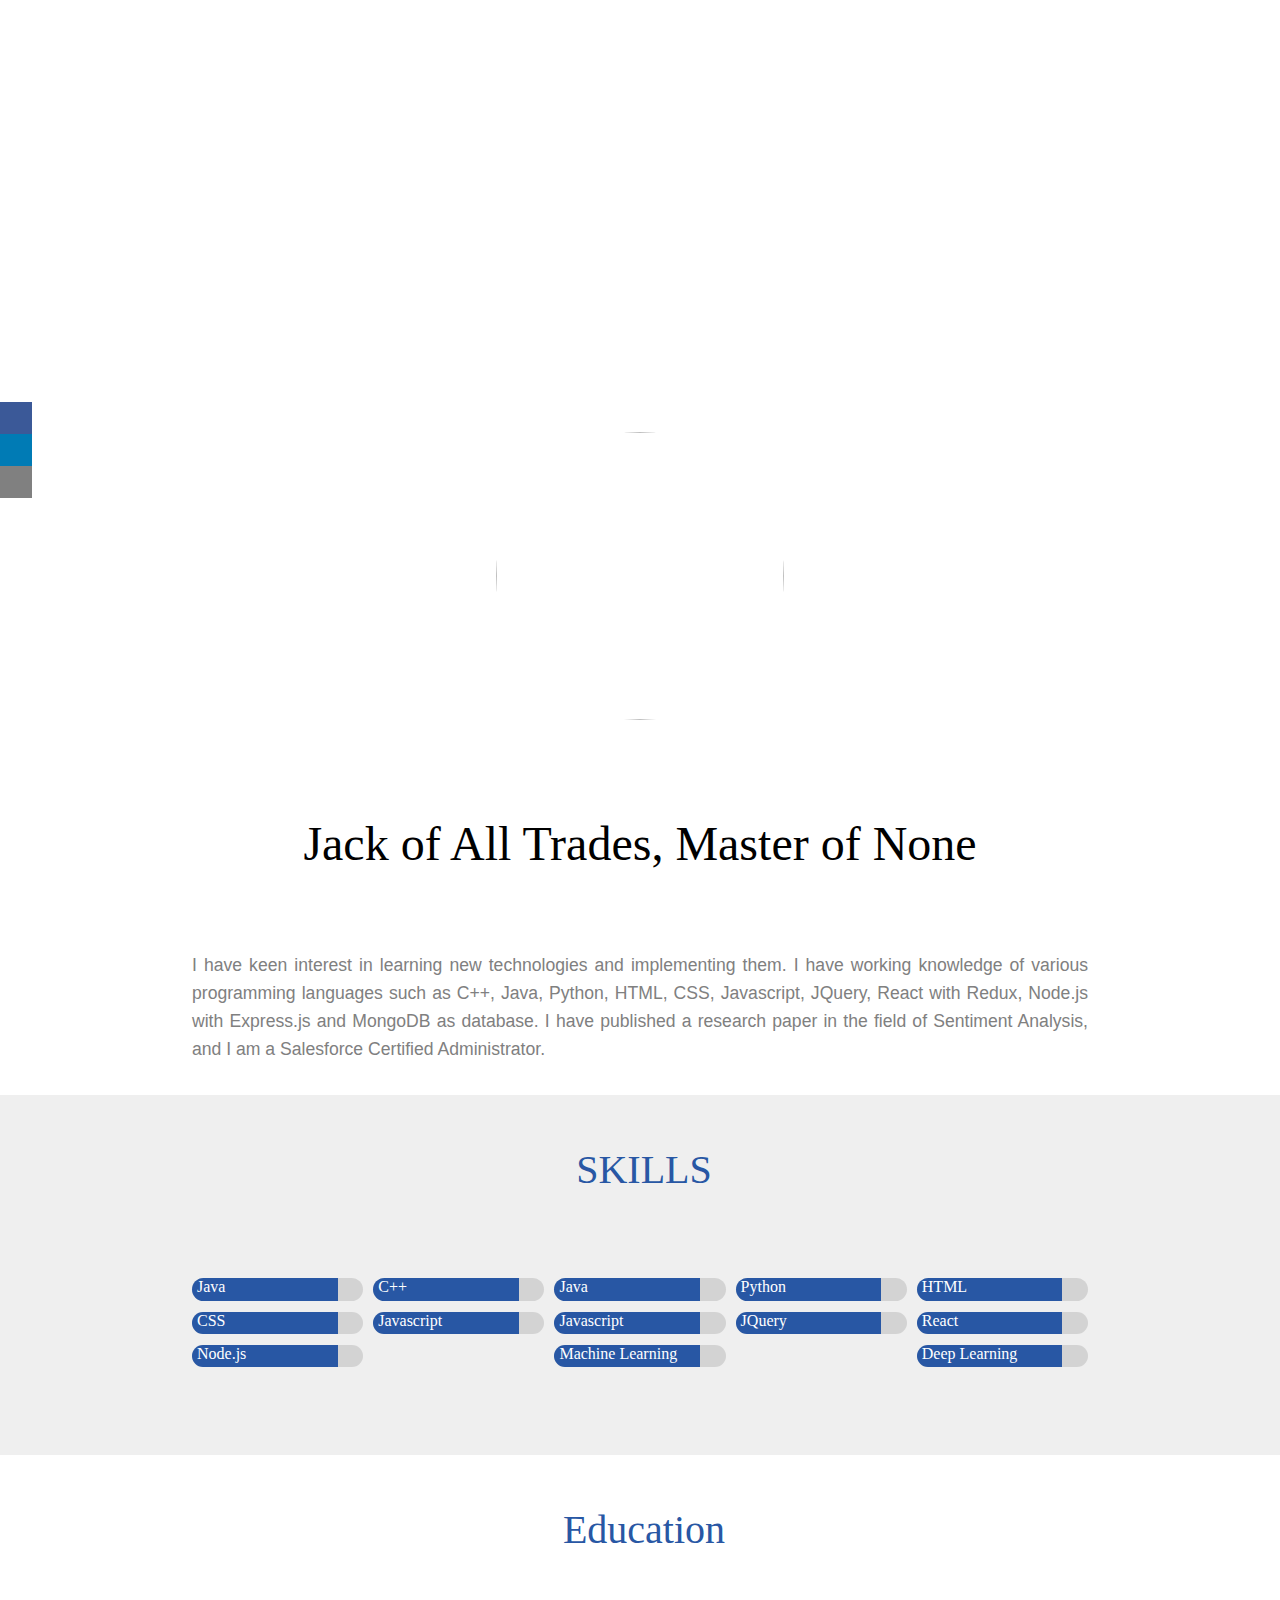
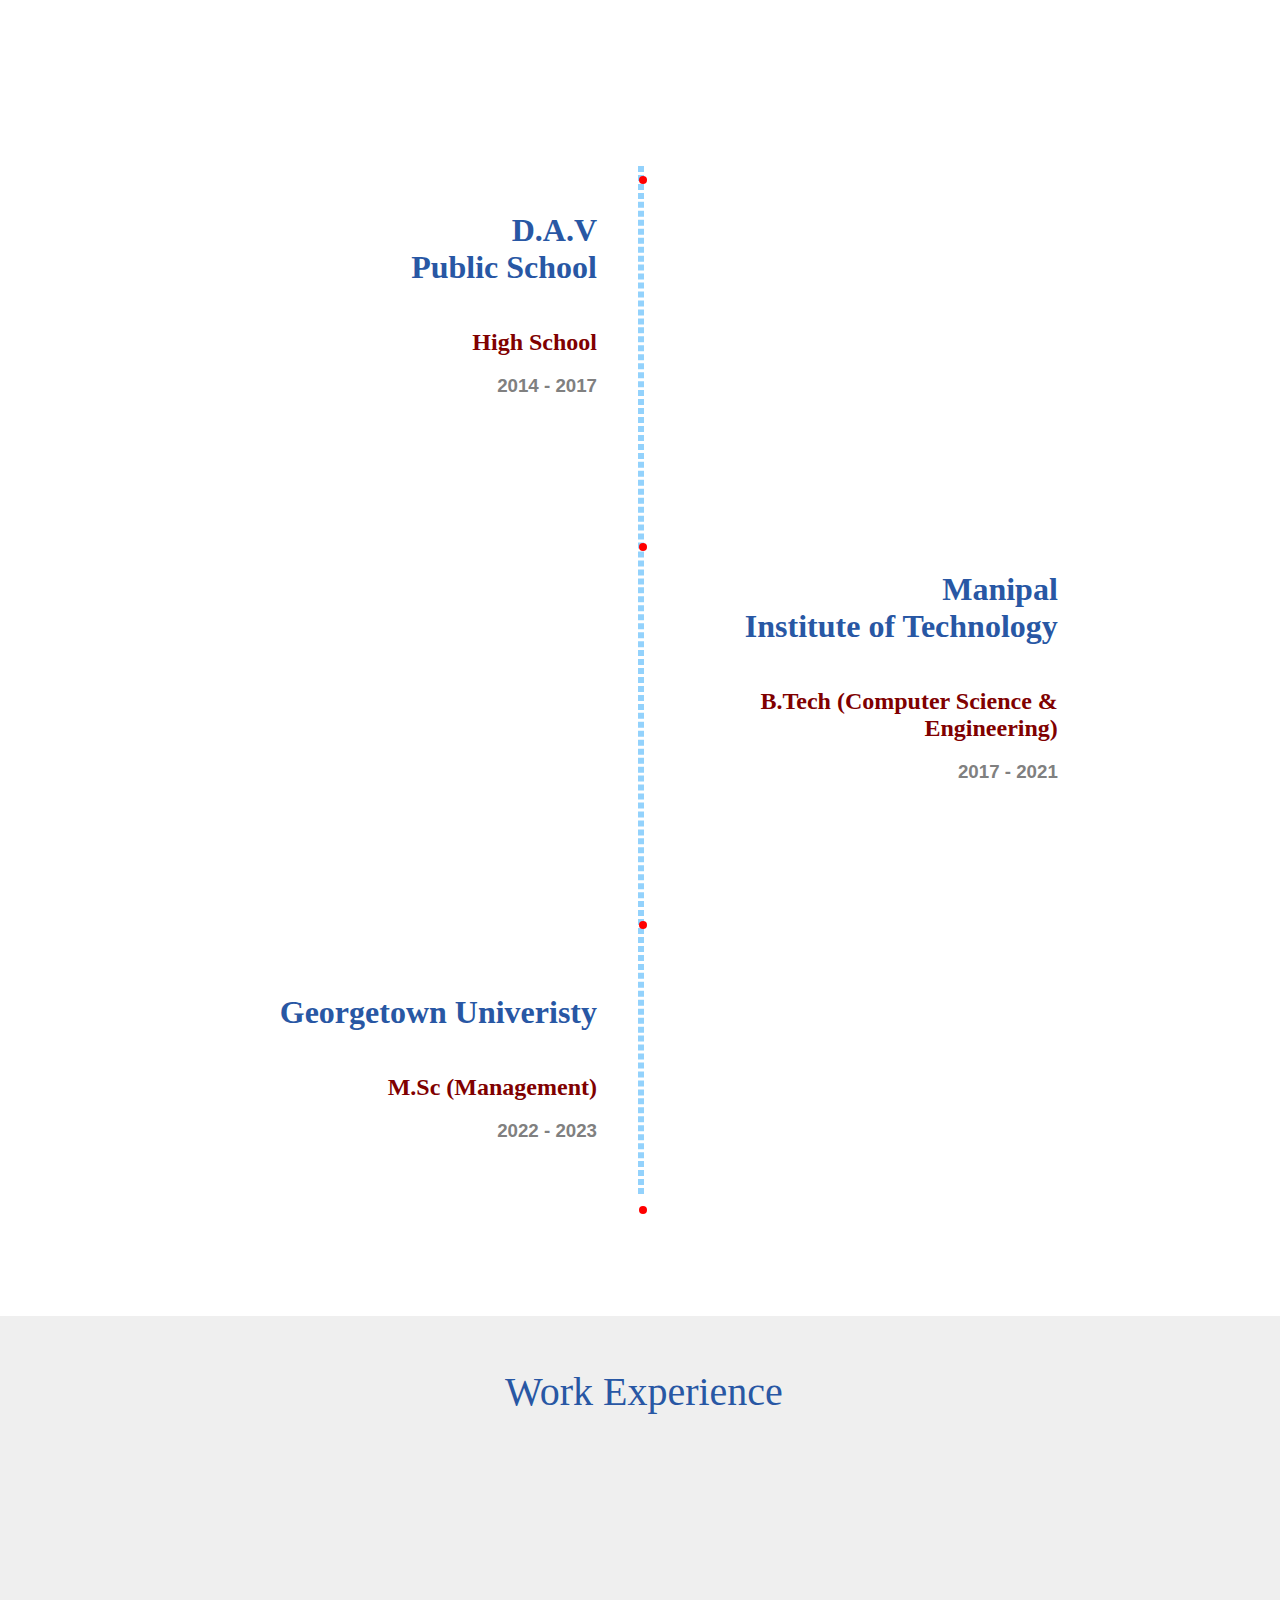
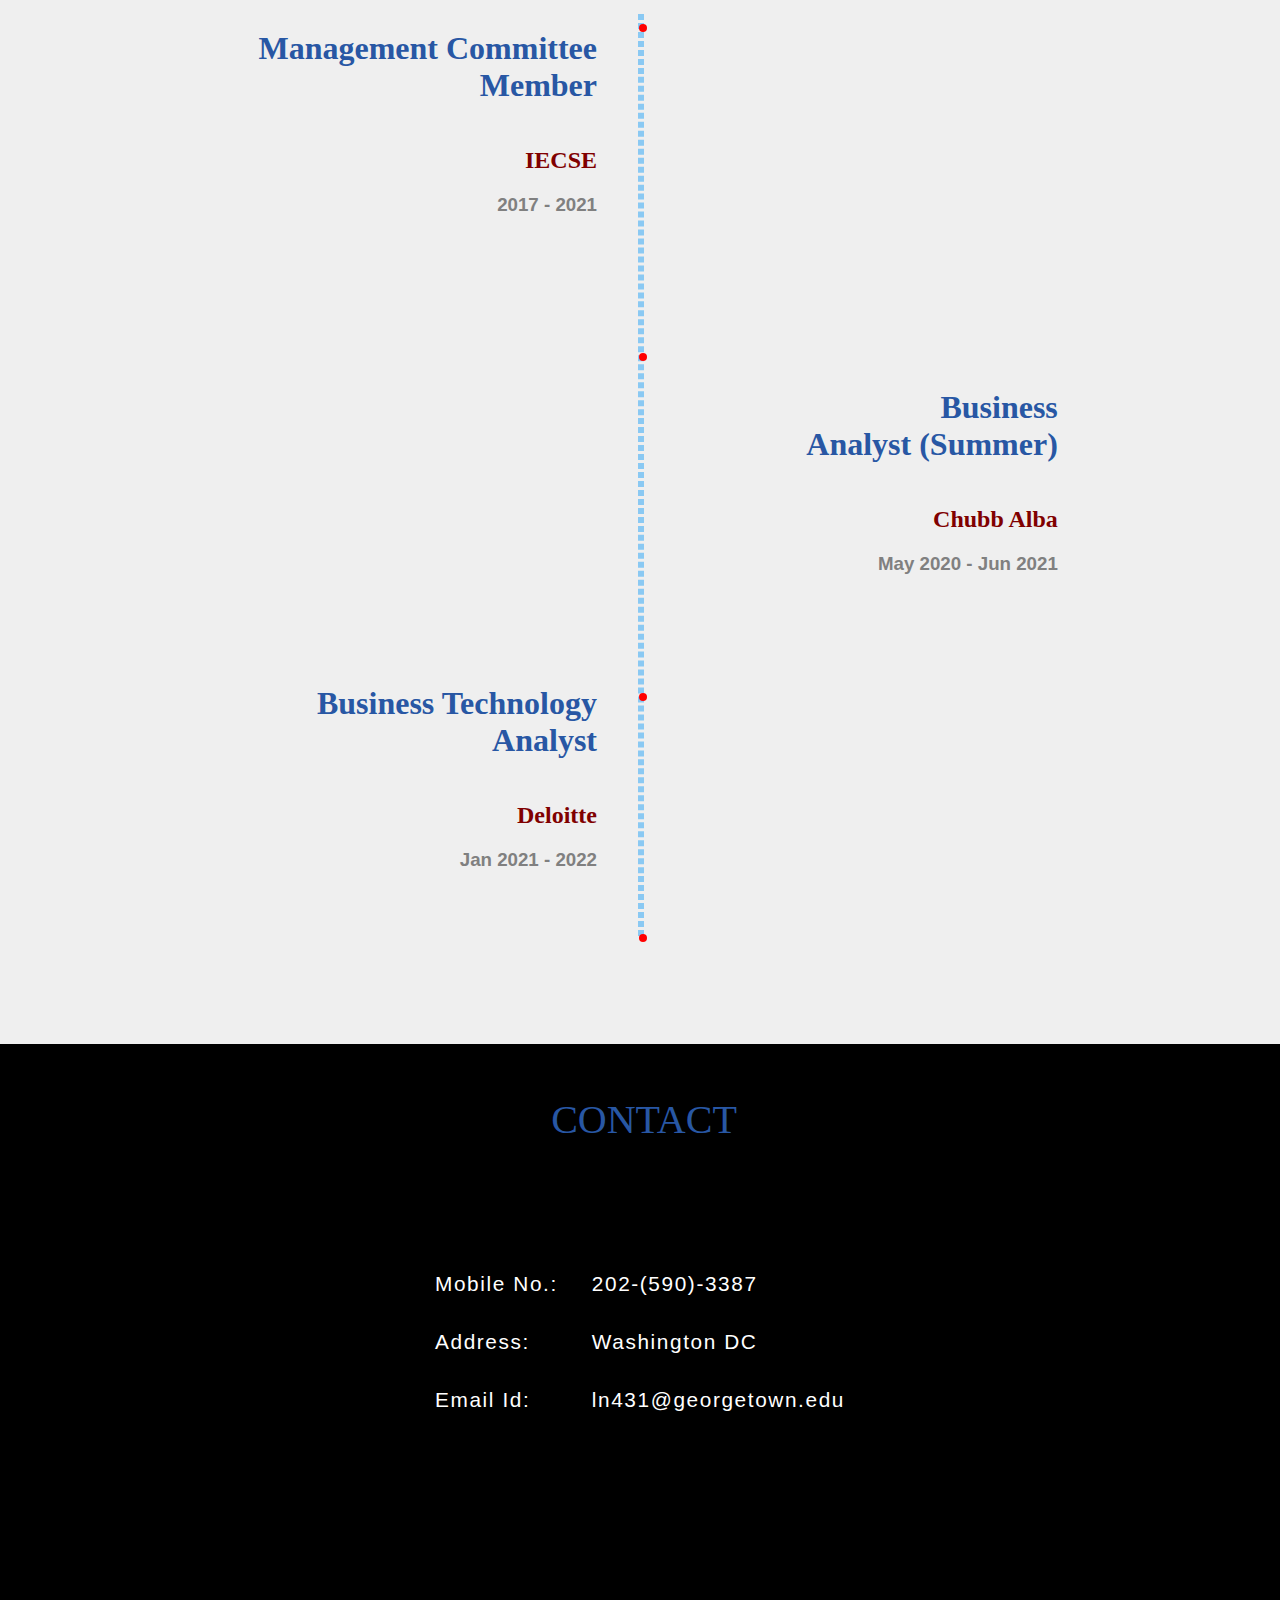
==== index.html @ 9a654870 "Add files via upload" ====
<!DOCTYPE html>
<html lang="en">
<head>
    <meta charset="UTF-8">
    <meta name="viewport" content="width=device-width, initial-scale=1.0">
    <meta name="keywords" content="lakshay, narang, coder">
    <title>Lakshay Narang</title>
    <link rel="stylesheet" href="style.css">
    <link rel="stylesheet" href="https://pro.fontawesome.com/releases/v5.10.0/css/all.css" integrity="sha384-AYmEC3Yw5cVb3ZcuHtOA93w35dYTsvhLPVnYs9eStHfGJvOvKxVfELGroGkvsg+p" crossorigin="anonymous"/>
</head>
<body>

    <header id="body-header">
        <nav>
            <ul class="horizontal-list text-center nav-menu">
                <li>
                    <a href="#">Home</a>
                </li>
                <li>
                    <a href="#about">About</a>
                </li>
                <li>
                    <a href="#skills">Skills</a>
                </li>
                <li>
                    <a href="#experience">Experience</a>
                </li>
                <li>
                    <a href="#education">Education</a>
                </li>
                <li>
                    <a href="#contact">Contact</a>
                </li>
            </ul>
        </nav>
        <div id="name-social-container">
            <div class="text-center">
                <h1 id="my-name">
                        Lakshay Narang
                </h1>
            </div>
            <div>
                <ul class="horizontal-list text-center social-icons">
                        <li>
                            <a href="https://www.linkedin.com/in/lnarang8/"><i class="fab fa-linkedin-in"></i></a>
                        </li>
                        <li>
                            <a href="https://github.com/ln431"><i class="fab fa-github"></i></a>
                        </li>
                        <li>
                            <a href="https://www.facebook.com"><i class="fab fa-facebook"></i></a>
                        </li>
                </ul>
            </div>
        </div>
    </header>

    <main>
        <section id="about">
            <div id="my-image">
                <img src="./static/myimg.jpeg" alt="" srcset="">
            </div>
            <p id="my-desc1" class="text-center">
                Jack of All Trades, Master of None
            </p>
            <p id="my-desc2" class="text-center">
                I have keen interest in learning new technologies and implementing them. I have working knowledge of various programming languages such as C++, Java, Python, HTML,
                CSS, Javascript, JQuery, React with Redux, Node.js with Express.js and MongoDB as database. I have published a research paper in the field of 
                Sentiment Analysis, and I am a Salesforce Certified Administrator.
            </p>
        </section>
        <section id="skills">
            <h1 class="section-heading mb75px"> 
                <span>
                    <i class="fas fa-chalkboard-teacher"></i>
                </span>
                <span>
                    SKILLS
                </span>
            </h1>
            <div class="skills-display">
                <div class="skill-progress">
                    <div class="eighty-five-percent mb-blue">
                        <div class="skill-name">
                                <span>Java</span>
                        </div>
                    </div>
                    </div>

                    <div class="skill-progress">
                        <div class="eighty-five-percent mb-blue">
                            <div class="skill-name">
                                    <span>C++</span>
                            </div>
                        </div>
                    </div>

                    <div class="skill-progress">
                        <div class="eighty-five-percent mb-blue">
                            <div class="skill-name">
                                    <span>Java</span>
                            </div>
                        </div>
                    </div>

                    <div class="skill-progress">
                        <div class="eighty-five-percent mb-blue">
                            <div class="skill-name">
                                    <span>Python</span>
                            </div>
                        </div>
                    </div>

                    <div class="skill-progress">
                        <div class="eighty-five-percent mb-blue">
                            <div class="skill-name">
                                    <span>HTML</span>
                            </div>
                        </div>
                    </div>

                    <div class="skill-progress">
                        <div class="eighty-five-percent mb-blue">
                            <div class="skill-name">
                                    <span>CSS</span>
                            </div>
                        </div>
                    </div>

                    <div class="skill-progress">
                        <div class="eighty-five-percent mb-blue">
                            <div class="skill-name">
                                    <span>Javascript</span>
                            </div>
                        </div>
                    </div>

                    <div class="skill-progress">
                        <div class="eighty-five-percent mb-blue">
                            <div class="skill-name">
                                    <span>Javascript</span>
                            </div>
                        </div>
                    </div>

                    <div class="skill-progress">
                        <div class="eighty-five-percent mb-blue">
                            <div class="skill-name">
                                    <span>JQuery</span>
                            </div>
                        </div>
                    </div>

                    <div class="skill-progress">
                        <div class="eighty-five-percent mb-blue">
                            <div class="skill-name">
                                    <span>React</span>
                            </div>
                        </div>
                    </div>

                    <div class="skill-progress">
                        <div class="eighty-five-percent mb-blue">
                            <div class="skill-name">
                                    <span>Node.js</span>
                            </div>
                        </div>
                    </div>

                    <div class="skill-progress">
                        <div class="eighty-five-percent mb-blue">
                            <div class="skill-name">
                                    <span>Machine Learning</span>
                            </div>
                        </div>
                    </div>

                    <div class="skill-progress">
                        <div class="eighty-five-percent mb-blue">
                            <div class="skill-name">
                                    <span>Deep Learning</span>
                            </div>
                        </div>
                    </div>
                </div>
                <P></P>
        </section>
    
        <section id="education">
            <h1 class="section-heading mb75px">
                <span>
                    <i class="fas fa-briefcase"></i>
                </span>
                <span>
                    Education
                </span>
            </h1>
            <div class="timeline">
                 <div class="timeline-box">
                     <h4 id="dav" class="">D.A.V Public School</h4>
                     <h2 class="company-name">High School</h2>
                     <h3 class="time">2014&nbsp;-&nbsp;2017</h3>
                     <p class="role-desc"></p>
                 </div>
                    <div class="timeline-box">
                     <h4 id="mit" class="">Manipal Institute of Technology</h4>
                     <h2 class="company-name">B.Tech (Computer Science & Engineering)</h2>
                     <h3 class="time">2017&nbsp;-&nbsp;2021</h3>
                     <p class="role-desc"></p>
                 </div>
                 <div class="timeline-box">
                     <h4 id="gu" class="">Georgetown Univeristy</h4>
                     <h2 class="company-name">M.Sc (Management)</h2>
                     <h3 class="time">2022&nbsp;-&nbsp;2023</h3>
                     <p class="role-desc"></p>
                 </div>
                 <div class="timeline-box">
 
                 </div>
                 <div class="timeline-divider">
                         <div class="timeline-traveller">
                             <i class="fas fa-plane"></i>
                         </div>
                 </div>
            </div>
        </section>
        <section id="experience">
           <h1 class="section-heading mb75px">
               <span>
                   <i class="fas fa-briefcase"></i>
               </span>
               <span>
                   Work Experience
               </span>
           </h1>
           <div class="timeline">
                <div class="timeline-box">
                    <h4 id="iecse" class="">Management Committee Member</h4>
                    <h2 class="company-name">IECSE</h2>
                    <h3 class="time">2017&nbsp;-&nbsp;2021</h3>
                    <p class="role-desc"></p>
                </div>
                <div class="timeline-box">
                    <h4 id="chubb-alba" class="">Business Analyst (Summer)</h4>
                    <h2 class="company-name">Chubb Alba</h2>
                    <h3 class="time">May&nbsp;2020&nbsp;-&nbsp;Jun&nbsp;2021</h3>
                    <p class="role-desc"></p>
                </div>
                <div class="timeline-box">
                    <h4 id="del" class="">Business Technology Analyst</h4>
                    <h2 class="company-name">Deloitte</h2>
                    <h3 class="time">Jan&nbsp;2021&nbsp;-&nbsp;2022</h3>
                    <p class="role-desc"></p>
                </div>
                <div class="timeline-box">

                </div>
                <div class="timeline-divider">
                        <div class="timeline-traveller">
                            <i class="fas fa-plane"></i>
                        </div>
                </div>
           </div>
        </section>
        
        <section id="contact">
            <h1 class="section-heading"> 
                <span>
                    <i class="fad fa-id-card-alt"></i>
                </span>
                <span>
                    CONTACT
                </span>
            </h1>

            <div style="color: white; font-size: 1.3rem; padding: 5rem; font-family: Arial, Helvetica, sans-serif;">

                    <table>
                        <tr>
                            <td>Mobile No.:</td>
                            <td>202-(590)-3387</td>
                        </tr>
                        <tr>
                            <td>Address:</td>
                            <td>Washington DC</td>
                        </tr>
                        <tr>
                            <td>Email Id:</td>
                            <td>ln431@georgetown.edu</td>
                        </tr>
                    </table>
            </div>
        </section>
    </main>

    <div class="icon-bar">
        <a href="https://www.facebook.com" class="facebook"><i class="fab fa-facebook"></i></a>
        <a href="https://www.linkedin.com/in/lnarang8/" class="linkedin"><i class="fab fa-linkedin-in"></i></a>        
        <a href="https://github.com/ln431" class="github"><i class="fab fa-github"></i></a>
      </div>

    <script src="https://code.jquery.com/jquery-3.5.1.slim.min.js" integrity="sha384-DfXdz2htPH0lsSSs5nCTpuj/zy4C+OGpamoFVy38MVBnE+IbbVYUew+OrCXaRkfj" crossorigin="anonymous"></script>
    <script src="https://cdn.jsdelivr.net/npm/popper.js@1.16.0/dist/umd/popper.min.js" integrity="sha384-Q6E9RHvbIyZFJoft+2mJbHaEWldlvI9IOYy5n3zV9zzTtmI3UksdQRVvoxMfooAo" crossorigin="anonymous"></script>
    <script src="https://stackpath.bootstrapcdn.com/bootstrap/4.5.0/js/bootstrap.min.js" integrity="sha384-OgVRvuATP1z7JjHLkuOU7Xw704+h835Lr+6QL9UvYjZE3Ipu6Tp75j7Bh/kR0JKI" crossorigin="anonymous"></script>
    <script src="https://ajax.googleapis.com/ajax/libs/jquery/3.3.1/jquery.min.js"></script>
<script>
$(document).ready(function(){
  // Add smooth scrolling to all links
  $("a").on('click', function(event) {

    // Make sure this.hash has a value before overriding default behavior
    if (this.hash !== "") {
      // Prevent default anchor click behavior
      event.preventDefault();

      // Store hash
      var hash = this.hash;

      // Using jQuery's animate() method to add smooth page scroll
      // The optional number (800) specifies the number of milliseconds it takes to scroll to the specified area
      $('html, body').animate({
        scrollTop: $(hash).offset().top
      }, 800, function(){

        // Add hash (#) to URL when done scrolling (default click behavior)
        window.location.hash = hash;
      });
    } // End if
  });
});
</script>
</body>
</html>
---- style.css ----
body{
    margin: 0px;
}

/* Body Header */
#body-header{
    height: 65vh;
    background-image: url(static/bg-img.jpg);
    background-size: cover;
    background-position: center;
    opacity: 0.8;
    background-attachment: fixed;
}

/* Horizontal Lists */
.horizontal-list{
    list-style: none;
    padding-left: 0px;
    margin: 0px;
}

.horizontal-list li{
    display: inline-block;
    margin: 0px 8px 8px 0px;
    font-weight: 500;
}


.horizontal-list li a{
    color: white;
    text-decoration: none;
}

.nav-menu{
    font-family: Arial, Helvetica, sans-serif;
    font-size: 1.5rem;
    position: relative;
    top: 2rem;
}

.nav-menu li a{
    transition: color 0.5s, border-bottom 1s;
}

.nav-menu li a:hover{
    color: lightgray;
    border-bottom: 1px solid white;
}

.text-center{
    text-align: center;
}

/* Name and Social Icons */
#name-social-container{
    margin-top: 20vh;
}

#my-name{
    font-size: 3rem;
    letter-spacing: 0.1rem;
    color: white;
    font-weight: 700;
    margin-bottom: 0.5rem;
}

.social-icons li a i{
    padding: 10px;
    font-size: 1.5rem;
    border-radius: 50%;
    transition: box-shadow 1s;
}

.social-icons li a i:hover{
    box-shadow: 0px 0px 6px 4px rgba(230, 196, 196, 0.3);
}

section{
    width: 100%;
    display: flex;
    flex-direction: column;
    align-items: center;
}

section:nth-child(2n){
    background-color: #9e9b9b29;
}

section:nth-child(2n+1){
    background-color: white;
}

/* About section */
#about{
    height: auto;
    width: 100%;
    position: relative;
}

#my-image{
    height: 18rem;
    width: 18rem;
    margin: auto;
    margin-top: -17vh;
}

#my-image img{
    height: 100%;
    width: 100%;
    border-radius: 50%;
}

#my-desc1{
    font-size: 3rem;
    padding-top: 3rem;
}

#my-desc2{
    width: 70%;
    height: 100%;
    font-size: 1.1rem;
    padding: 2rem;
    text-align: justify;
    font-family: Arial, Helvetica, sans-serif;
    color: gray;
    line-height: 28px;
    font-weight: 100;
    margin: auto;
}

.section-heading{
    width: auto;
    padding: 20px 10px 10px;
    font-weight: 400;
}

.section-heading span{
    font-size: 40px;
    color: #2857a4;
    display: inline-block;
    padding-top: 10px;
    margin-right: 0.5rem
}

/* Skills Section */
#skills{
    height: 40vh;
}
.skills-display{
    width: 70%;
    height: 100px;
    display: flex;
    flex-direction: row;
    flex-wrap: wrap;
    justify-content: space-between;
}

.mb75px{
    margin-bottom: 75px;
}

.mb-blue{
    background-color: #2857a4;
}

.text-highlight{
    color: #2857a4;
    font-weight: 600;
}

.skill-progress{
    width: 7rem;
    height: 1.4rem;
    background-color: lightgray;
    border-radius: 0.8rem;
    flex: 0 1 calc(20% - 8px);
}

.skill-progress>div{
    border-radius: 20px 0px 0px 20px;
}

.skill-name span{
    color: white;
    font-size: 1rem;
    margin-left: 5px;
}

.timeline{
    position: relative;
    width: 75%;
    /* border: 2px solid black; */
}

.timeline-box{
    position: relative;
    margin: 5px;
    width: 40%;
    left: 5%;
    min-height: 150px;
    /* border: 2px solid black; */
}

.timeline-box:nth-child(2n){
    left: 53%;
}

.timeline-divider{
    position: absolute;
    height: 80%;
    width: 0;
    border: 3px dashed #0096fa6b;
    top: 10%;
    left: 49.81%;
}

.timeline-traveller{
    font-size: 3.5rem;
    position: sticky;
    top: 25%;
    transform: rotate(90deg);
}

.timeline-box:nth-child(2n)::after{
    content:'';
    position: absolute;
    top: 30%;
    left: -9%;
    border-radius: 50%;
    width: 0.5rem;
    height: 0.5rem;
    background-color: red;
    z-index: 1;
}

.timeline-box:nth-child(2n+1)::after{
    content:'';
    position: absolute;
    top: 30%;
    right: -13%;
    border-radius: 50%;
    width: 0.5rem;
    height: 0.5rem;
    background-color: red;
    z-index: 1;
}

.eighty-five-percent{
    width: 85%;
    height: inherit;
}

#del{
    text-align: right;
    font-size: 2rem;
    color: #2857a4;
}

#del::before{
    content: '';
    background-image: url(static/deloitte.jpg);
    background-size: contain;
    display: inline-block;
    height: 60px;
    width: 80px;
    margin-right: 25rem;
}

.company-name{
    text-align: right;
    color: maroon;
}

.time{
    text-align: right;
    font-family: Arial, Helvetica, sans-serif;
    color: gray;
}

.role-desc{
    text-align: right;
    font-family: Arial, Helvetica, sans-serif;
    color: gray;
}

#iecse{
    text-align: right;
    font-size: 2rem;
    color: #2857a4;
}

#iecse::before{
    content: '';
    background-image: url(static/iecse.jpeg);
    background-size: contain;
    display: inline-block;
    height: 5rem;
    width: 5rem;
    margin-right: 10rem;
}

#chubb-alba{
    text-align: right;
    font-size: 2rem;
    color: #2857a4;
}

#chubb-alba::before{
    content: '';
    background-image: url(static/chubb.jpg);
    background-size: contain;
    background-repeat: no-repeat;
    display: inline-block;
    height: 10rem;
    width: 10rem;
    margin-right: 5rem;
}



#dav{
    text-align: right;
    font-size: 2rem;
    color: #2857a4;
}

#dav::before{
    content: '';
    background-image: url(static/dav.jpeg);
    background-size: contain;
    background-repeat: no-repeat;
    display: inline-block;
    height: 10rem;
    width: 10rem;
    margin-right: 5rem;
}

#mit{
    text-align: right;
    font-size: 2rem;
    color: #2857a4;
}

#mit::before{
    content: '';
    background-image: url(static/mit.jpeg);
    background-size: contain;
    background-repeat: no-repeat;
    display: inline-block;
    height: 10rem;
    width: 10rem;
    margin-right: 5rem;
}
#gu{
    text-align: right;
    font-size: 2rem;
    color: #2857a4;
}

#gu::before{
    content: '';
    background-image: url(static/gu.png);
    background-size: contain;
    background-repeat: no-repeat;
    display: inline-block;
    height: 10rem;
    width: 10rem;
    margin-right: 5rem;
}

#contact{
    height: 65vh;
    width: 100%;
    background-color: black;
}

#card{
    width: 100%;
    height: 65vh;
}

#card div{
    width: 50%;
    /* border: 2px solid white; */
}

td{
    padding: 1rem;
    letter-spacing: 0.1rem;
}

 
 .icon-bar {
    position: fixed;
    top: 50%;
    -webkit-transform: translateY(-50%);
    -ms-transform: translateY(-50%);
    transform: translateY(-50%);
  }
  
    .icon-bar a {
    display: block;
    text-align: center;
    padding: 16px;
    transition: all 0.3s ease;
    color: white;
    font-size: 20px;
  }
  
  .icon-bar a:hover {
    background-color: #000;
  }
  
  .facebook {
    background: #3B5998;
    color: white;
  }
  
  .twitter {
    background: #55ACEE;
    color: white;
  }
  
  .google {
    background: #dd4b39;
    color: white;
  }
  
  .linkedin {
    background: #007bb5;
    color: white;
  }
  
  .github {
    background: gray;
    color: white;
  }
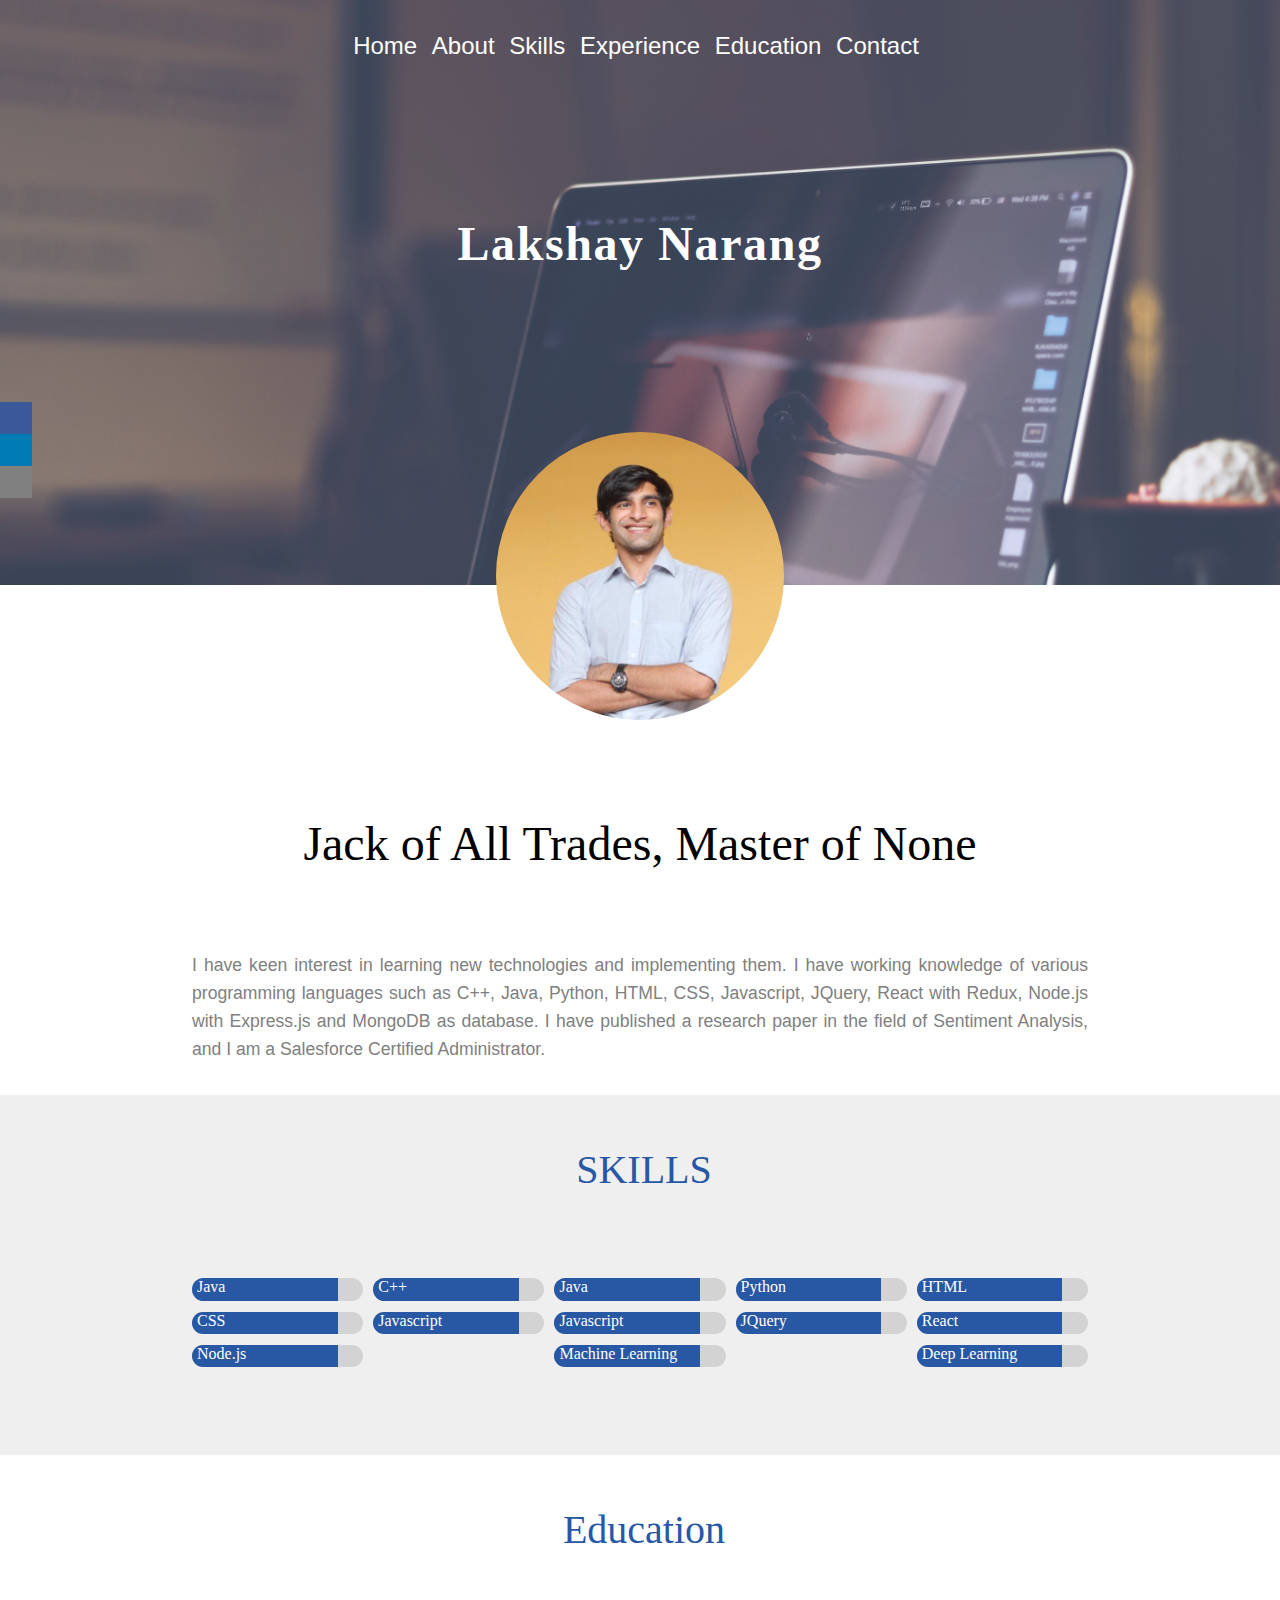
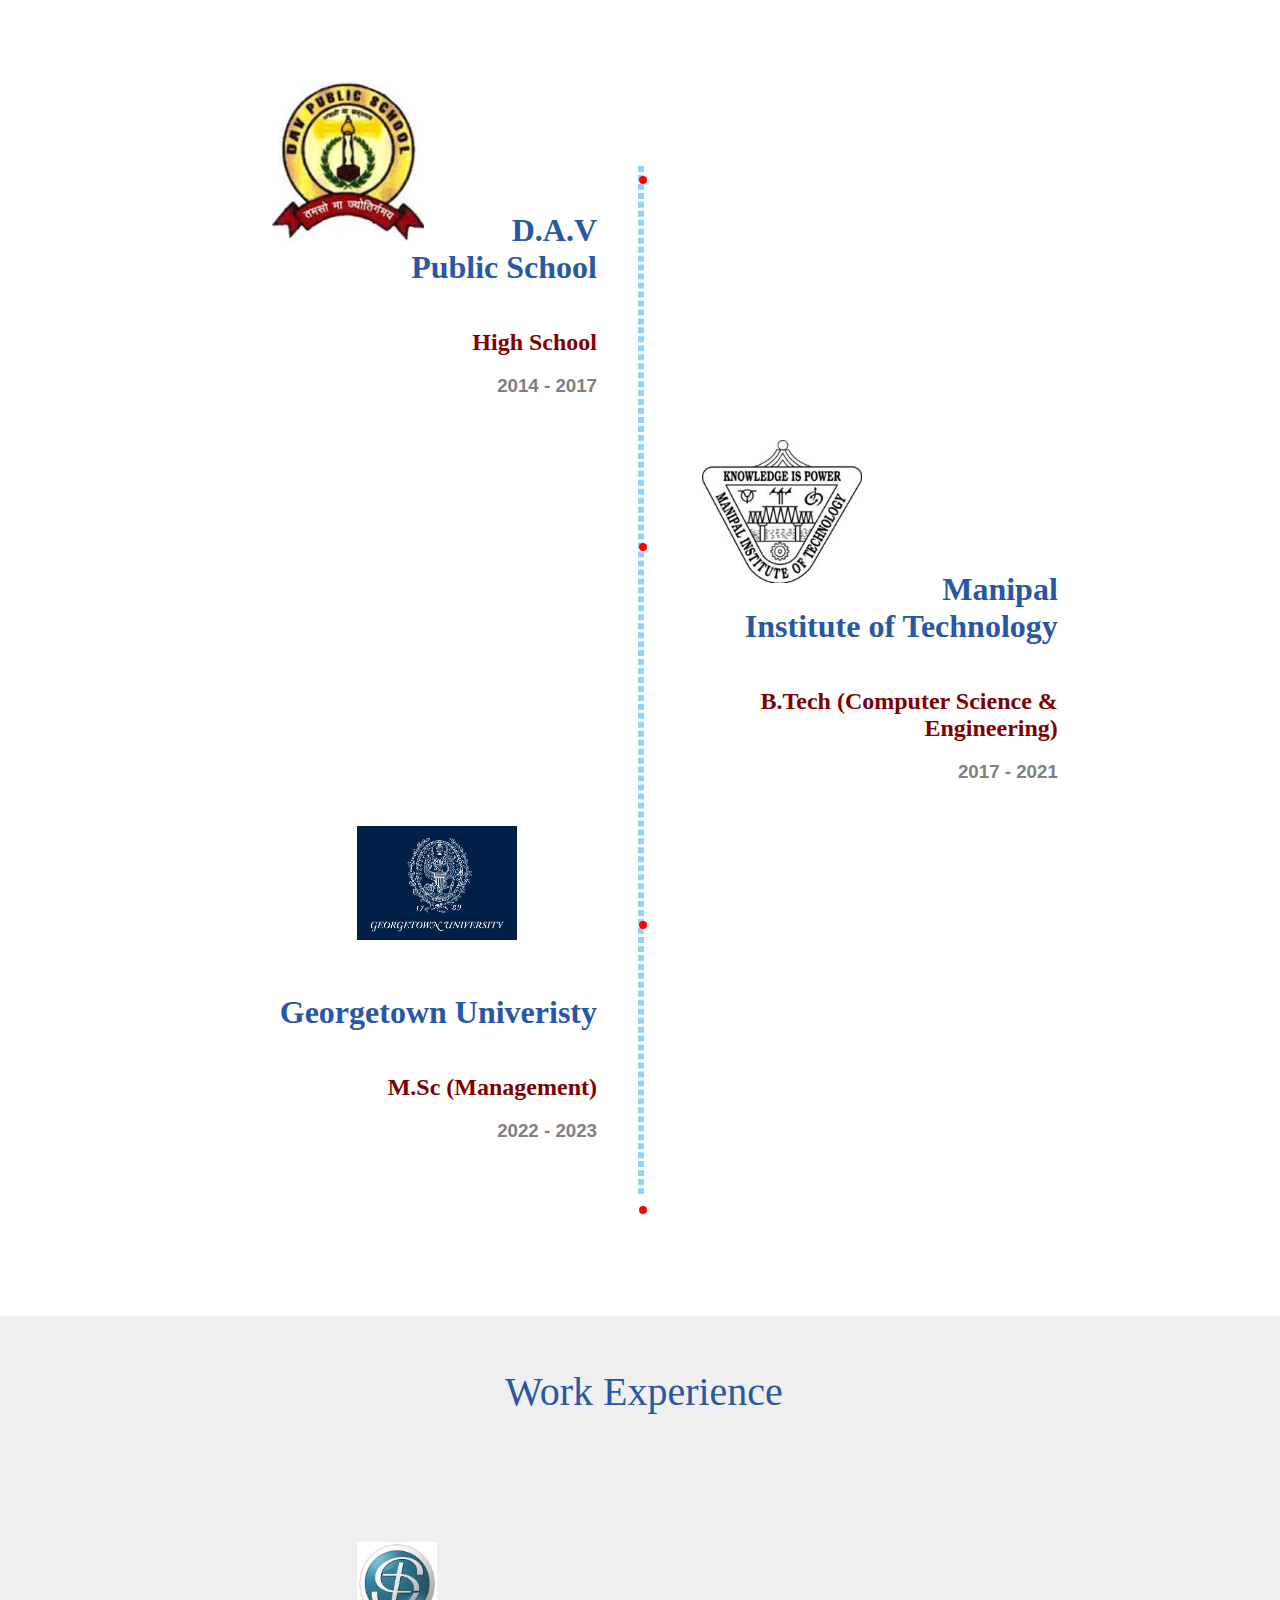
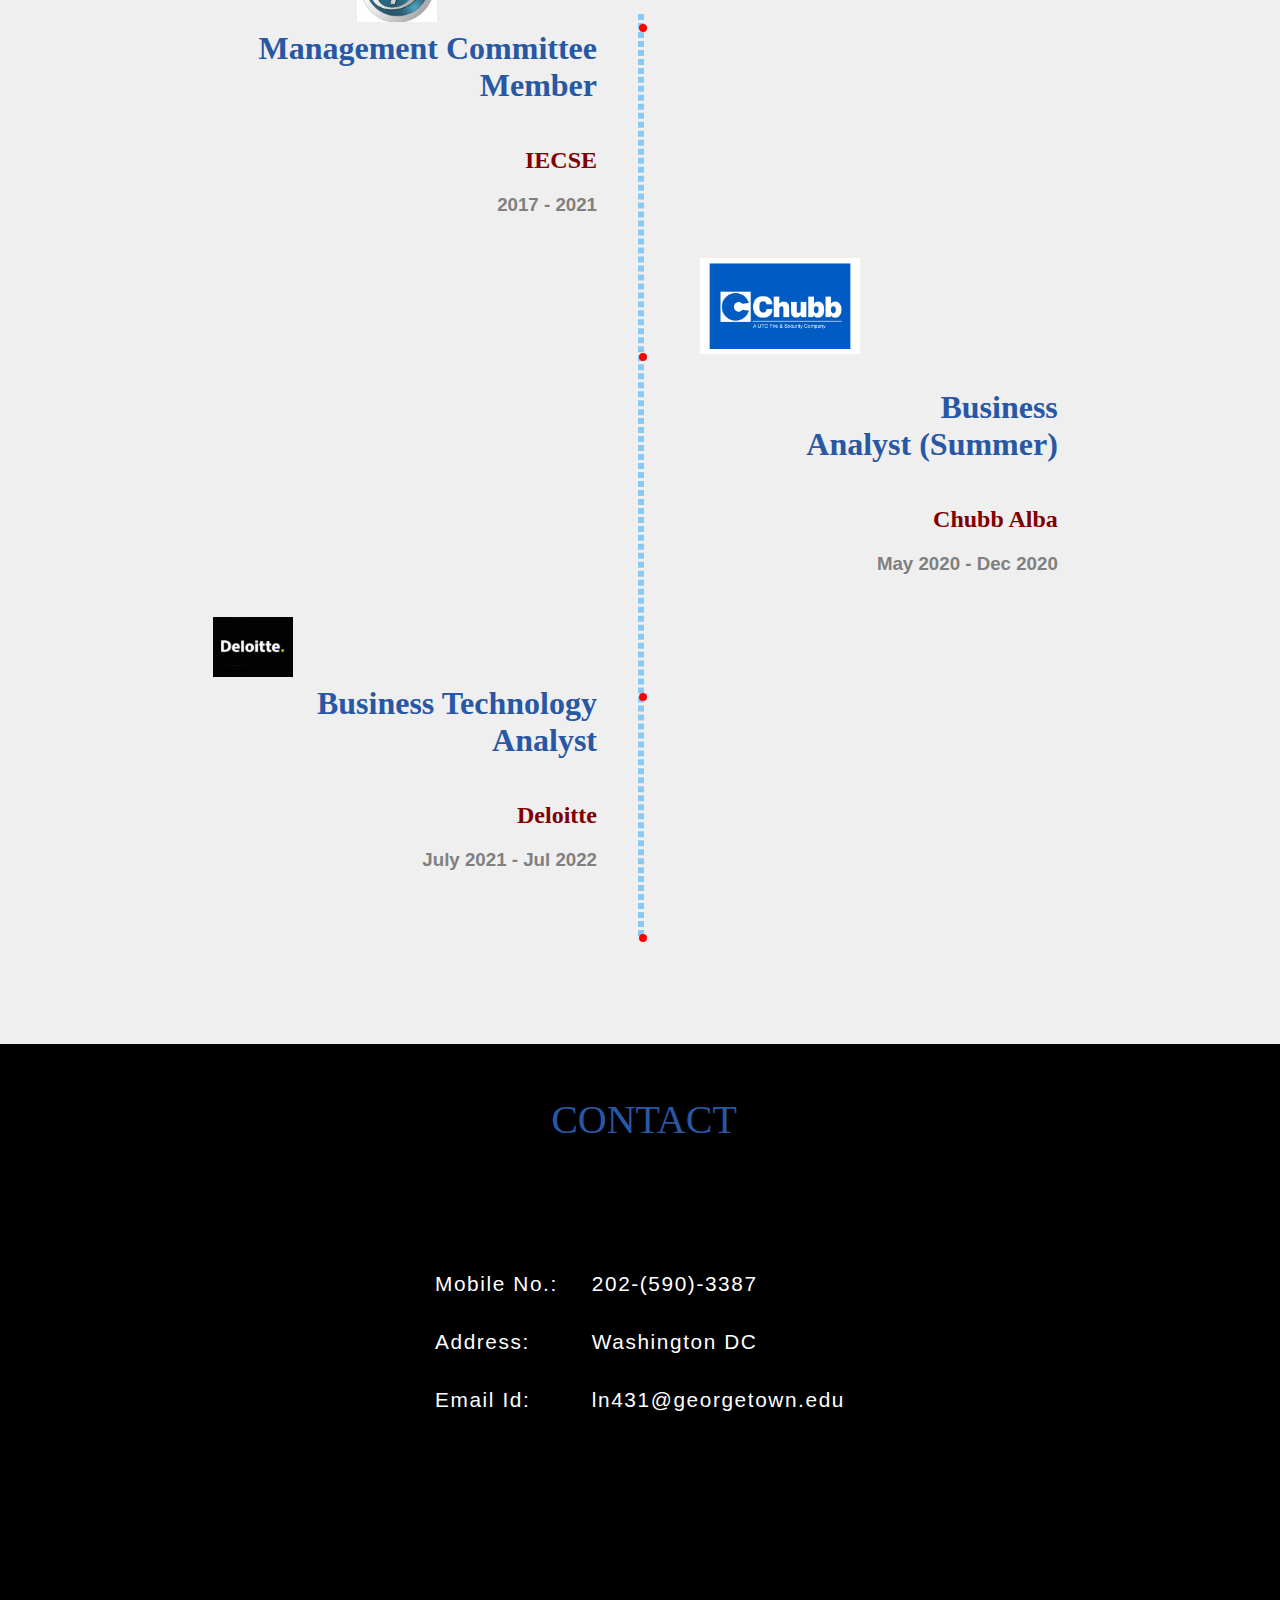
==== commit 95674bdc: "Update index.html" ====
--- a/index.html
+++ b/index.html
@@ -243,13 +243,13 @@
                 <div class="timeline-box">
                     <h4 id="chubb-alba" class="">Business Analyst (Summer)</h4>
                     <h2 class="company-name">Chubb Alba</h2>
-                    <h3 class="time">May&nbsp;2020&nbsp;-&nbsp;Jun&nbsp;2021</h3>
+                    <h3 class="time">May&nbsp;2020&nbsp;-&nbsp;Dec&nbsp;2020</h3>
                     <p class="role-desc"></p>
                 </div>
                 <div class="timeline-box">
                     <h4 id="del" class="">Business Technology Analyst</h4>
                     <h2 class="company-name">Deloitte</h2>
-                    <h3 class="time">Jan&nbsp;2021&nbsp;-&nbsp;2022</h3>
+                    <h3 class="time">July&nbsp;2021&nbsp;-&nbsp;Jul&nbsp;2022</h3>
                     <p class="role-desc"></p>
                 </div>
                 <div class="timeline-box">
